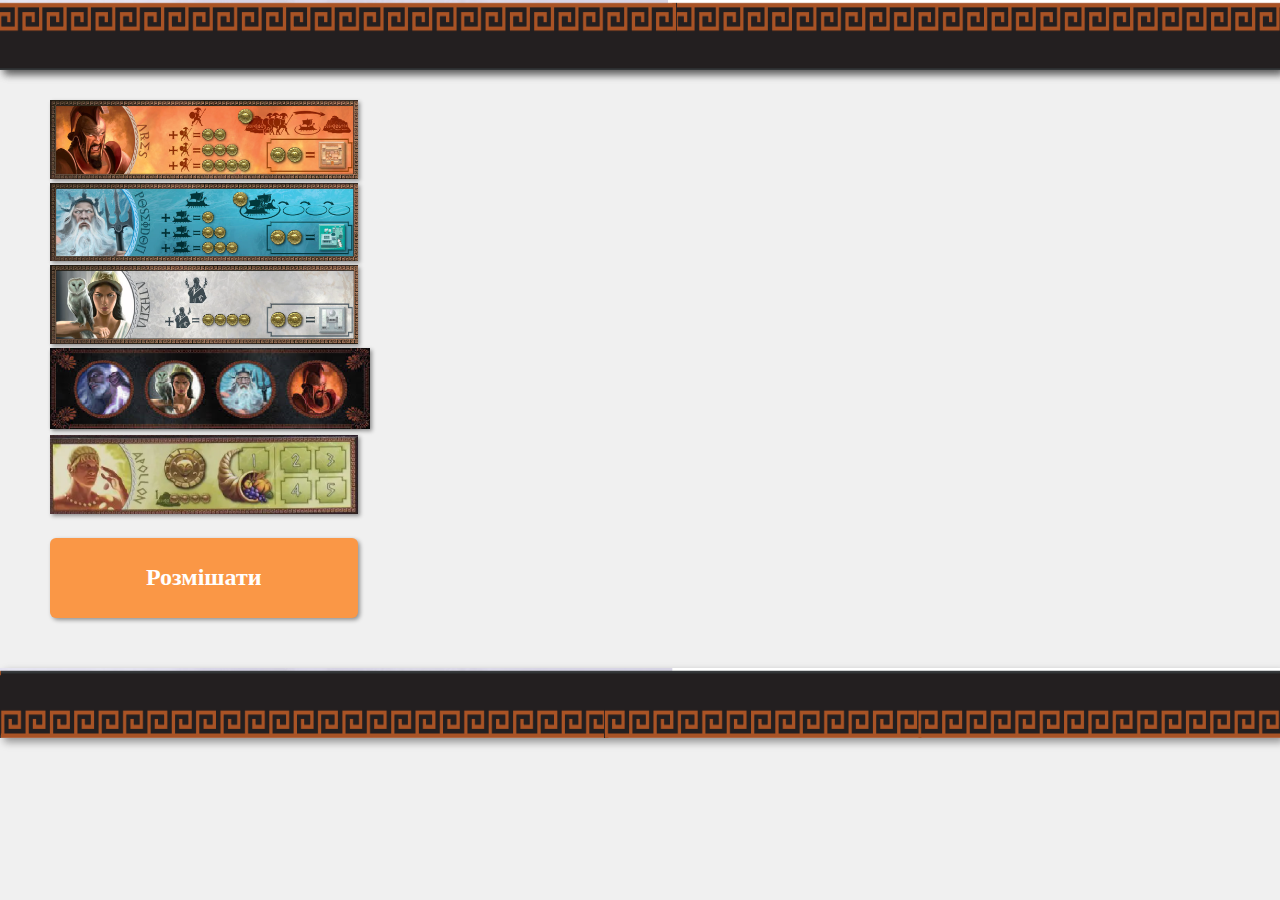
==== index.html @ 8fd79ff9 "start doing application fot web devices" ====
<!DOCTYPE html>
<html lang="en">
  <head>
    <meta charset="UTF-8" />
    <meta name="viewport" content="width=device-width, initial-scale=1.0" />
    <title>Cyclades randomizer</title>
    <link rel="stylesheet" href="css/styles.css" />
    <script src="script.js"></script>
  </head>
  <body>
    <div id="head">
      <img id="head" src="images/head_border.png" width="100%" alt="" />
    </div>
    <div id="main">
      <ul id="Gods_order">
        <li>
          <img
            class="swapable-img img_card"
            src="images/ares.png"
            alt="ares"
          /><br />
        </li>
        <li>
          <img
            class="swapable-img img_card"
            src="images/poseidon.png"
            alt="peseidon"
          /><br />
        </li>
        <li>
          <img
            class="swapable-img img_card"
            src="images/aphina.png"
            alt="aphina"
          /><br />
        </li>
        <li>
          <div>
            <img class="hidden_image img_card" src="images/gods.hidden.png" />

            <img
              class="swapable-img img_card"
              src="images/zeus.png"
              alt="zeus"
            /><br />
          </div>
        </li>
        <img
          class="img_card"
          id="apollon"
          src="images/apollon.png"
          alt="apollon"
        />
      </ul>
      <p>
        <button class="img_card button" onclick="shuffle_gods();">
          Розмішати
        </button>
      </p>
    </div>
    <div  >
      <img id="footer" src="images/bottom_border.png" width="100%" alt="" />
    </div>
  </body>
</html>
---- css/styles.css ----
* {
  list-style: none;
  margin: 0;
  padding: 0;
  background-color: rgb(240, 240, 240);
}
button {
  border: none;
  background: none;
  padding: 0;
  margin: 0;
  cursor: pointer;
}

#head,
#footer {
  background-color: rgb(240, 240, 240);
  font-size: xx-large;
  height: 70px;
  color: aliceblue;
  box-shadow: 4px 4px 8px rgba(0, 0, 0, 0.4);
}

#main {
  margin-top: 30px;
  margin-left: 50px;
}

.img_card {
  box-shadow: 2px 2px 4px rgba(0, 0, 0, 0.4);

  width: 25%;
}
.img_card:hover {
  box-shadow: 0px 0px 10px rgba(0, 0, 0, 0.5);
}
.hidden_image {
  position: absolute;
}

.button {
  margin-top: 20px;
  height: 80px;
  font-weight: bold;
  border-radius: 6px;
  background: #fa9746;
  font-size: x-large;
  font-family: Georgia, "Times New Roman", Times, serif;
  color: white;
}

#apollon {
  margin-top: 5px;
}
#footer {
  margin-top: 50px;
}

@media screen and (max-width: 500px) {
  .img_card {
    width: 80%;
  }
  .button {
    width: 70%;
  }

  #apollon {
    margin-top: 10px;
  }
}

@media screen and (max-width: 900px) and (max-height: 500px) {
  .img_card {
    width: 80%;
  }
  .button {
    width: 70%;
  }

  #apollon {
    margin-top: 10px;
  }
}
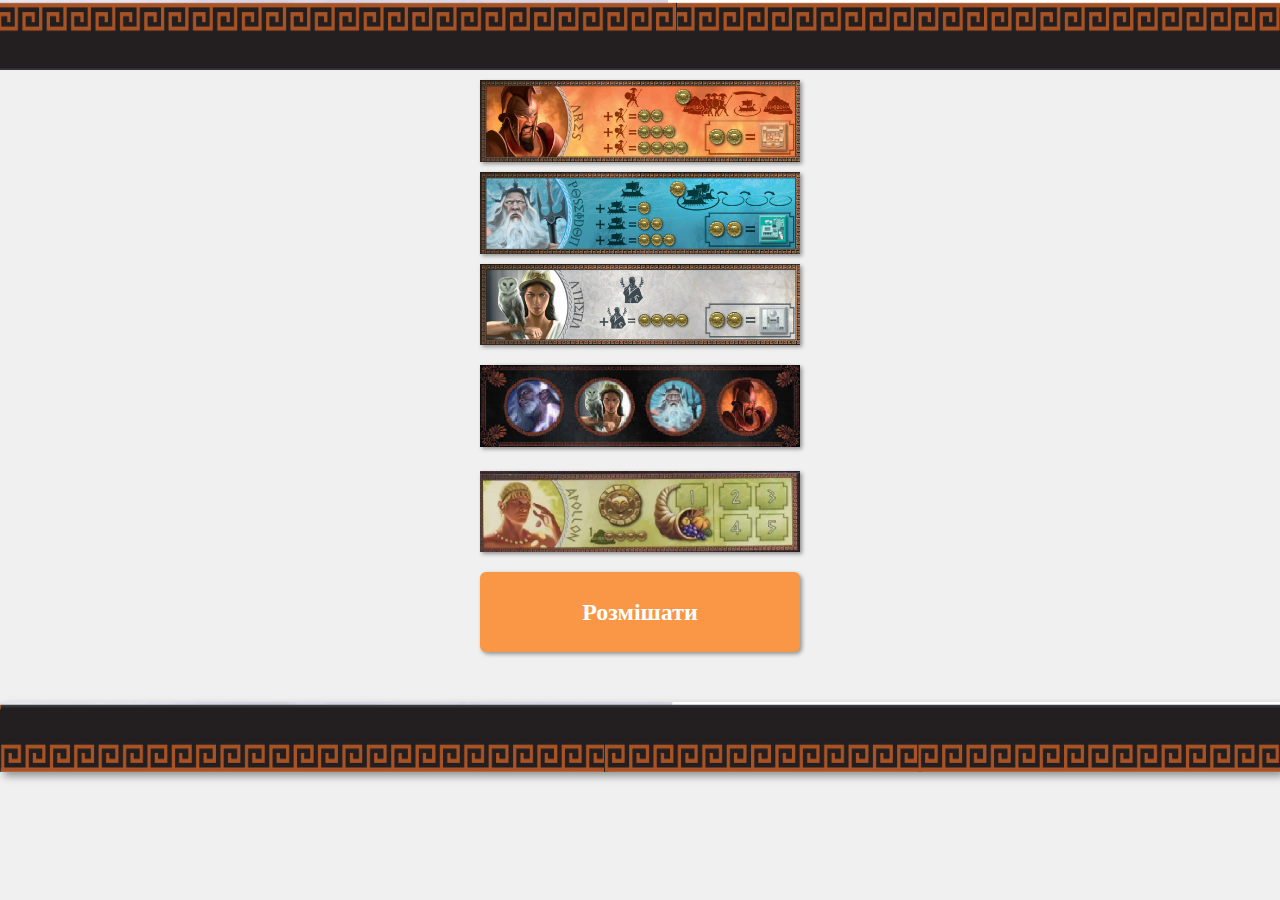
==== commit 89f6eb9b: "first mobile version for 4 playres" ====
--- a/index.html
+++ b/index.html
@@ -44,21 +44,20 @@
               alt="zeus"
             /><br />
           </div>
+          <img
+            class="img_card"
+            id="apollon"
+            src="images/apollon.png"
+            alt="apollon"
+          />
         </li>
-        <img
-          class="img_card"
-          id="apollon"
-          src="images/apollon.png"
-          alt="apollon"
-        />
       </ul>
-      <p>
-        <button class="img_card button" onclick="shuffle_gods();">
-          Розмішати
-        </button>
-      </p>
+      <button class="img_card button" onclick="shuffle_gods();">
+        Розмішати
+      </button>
     </div>
-    <div  >
+    <p></p>
+    <div>
       <img id="footer" src="images/bottom_border.png" width="100%" alt="" />
     </div>
   </body>
--- a/css/styles.css
+++ b/css/styles.css
@@ -22,13 +22,34 @@
 }
 
 #main {
-  margin-top: 30px;
-  margin-left: 50px;
+  display: flex;
+  flex-wrap: wrap;
+  justify-content: center;
+}
+
+#main li {
+  display: flex;
+  flex-wrap: wrap;
+  justify-content: center;
+
+  margin-top: 10px;
+}
+
+#main li div {
+  display: flex;
+  flex-wrap: wrap;
+  justify-content: center;
+  margin-top: 10px;
+}
+
+#gods_order {
+  display: flex;
+  flex-wrap: wrap;
+  margin-top: 10px;
 }
 
 .img_card {
   box-shadow: 2px 2px 4px rgba(0, 0, 0, 0.4);
-
   width: 25%;
 }
 .img_card:hover {
@@ -50,7 +71,7 @@
 }
 
 #apollon {
-  margin-top: 5px;
+  margin-top: 30px;
 }
 #footer {
   margin-top: 50px;
@@ -58,7 +79,7 @@
 
 @media screen and (max-width: 500px) {
   .img_card {
-    width: 80%;
+    width: 85%;
   }
   .button {
     width: 70%;
@@ -66,6 +87,13 @@
 
   #apollon {
     margin-top: 10px;
+  }
+  #main {
+    margin-top: 0;
+    margin-left: 0;
+  }
+  .img_card {
+    width: 90%;
   }
 }
 
@@ -77,6 +105,11 @@
     width: 70%;
   }
 
+  #main {
+    margin-top: 0;
+    margin-left: 0;
+  }
+
   #apollon {
     margin-top: 10px;
   }
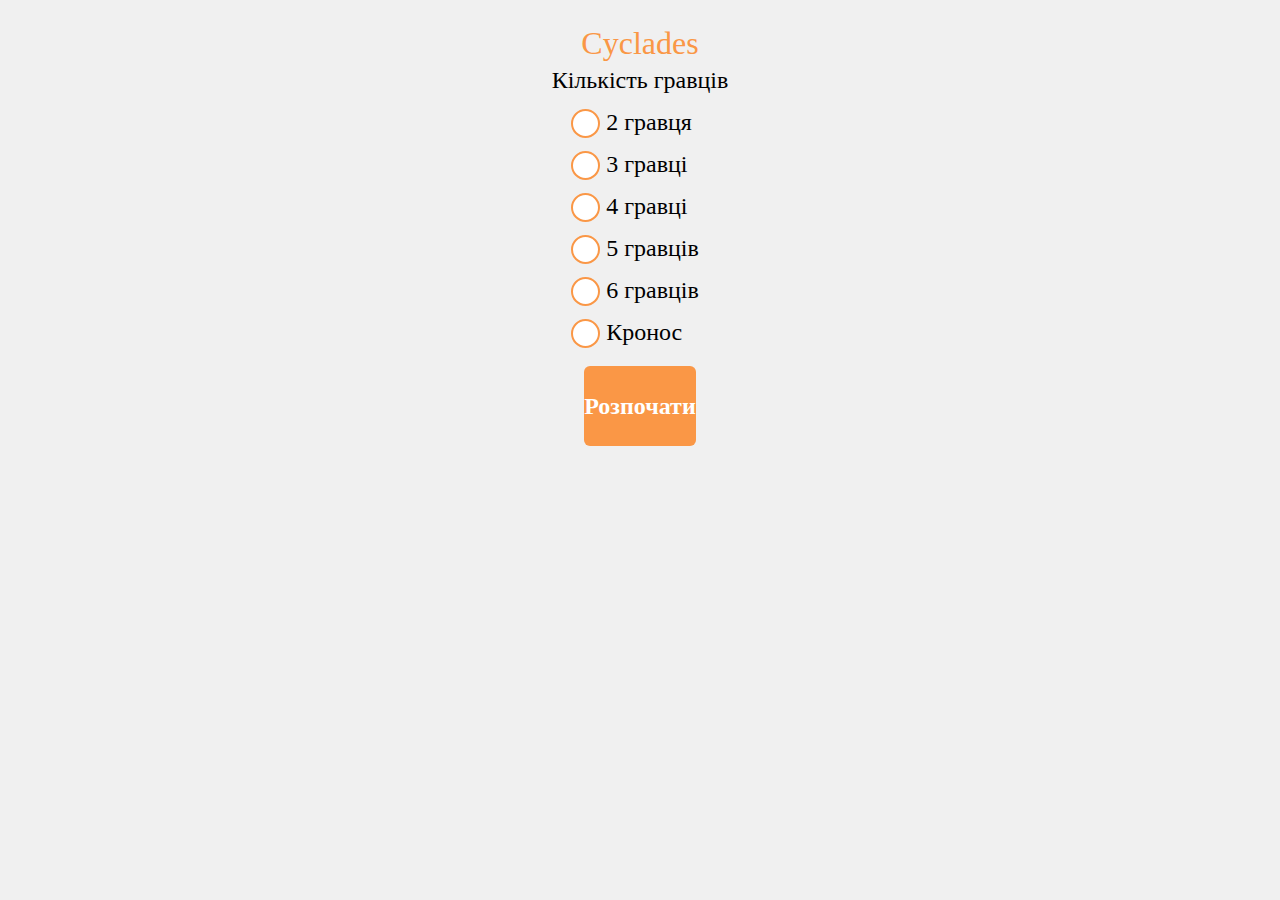
==== commit 1a2ca48e: "make index.html as a config game menu and menu as a rando,izer menu" ====
--- a/index.html
+++ b/index.html
@@ -3,62 +3,60 @@
   <head>
     <meta charset="UTF-8" />
     <meta name="viewport" content="width=device-width, initial-scale=1.0" />
-    <title>Cyclades randomizer</title>
     <link rel="stylesheet" href="css/styles.css" />
+    <title>Cyclades config</title>
     <script src="script.js"></script>
   </head>
   <body>
-    <div id="head">
-      <img id="head" src="images/head_border.png" width="100%" alt="" />
-    </div>
-    <div id="main">
-      <ul id="Gods_order">
-        <li>
-          <img
-            class="swapable-img img_card"
-            src="images/ares.png"
-            alt="ares"
-          /><br />
-        </li>
-        <li>
-          <img
-            class="swapable-img img_card"
-            src="images/poseidon.png"
-            alt="peseidon"
-          /><br />
-        </li>
-        <li>
-          <img
-            class="swapable-img img_card"
-            src="images/aphina.png"
-            alt="aphina"
-          /><br />
-        </li>
-        <li>
-          <div>
-            <img class="hidden_image img_card" src="images/gods.hidden.png" />
-
-            <img
-              class="swapable-img img_card"
-              src="images/zeus.png"
-              alt="zeus"
-            /><br />
-          </div>
-          <img
-            class="img_card"
-            id="apollon"
-            src="images/apollon.png"
-            alt="apollon"
-          />
-        </li>
-      </ul>
-      <button class="img_card button" onclick="shuffle_gods();">
-        Розмішати
-      </button>
-    </div>
-    <p></p>
-    <div>
-      <img id="footer" src="images/bottom_border.png" width="100%" alt="" />
+    <div id="main_conf" class="menu_container">
+      <div id="main_cyclades">Cyclades</div>
+      <div id="main_playres">Кількість гравців</div>
+      <div id="main_conf_players">
+        <ul>
+          <li>
+            <label class="checkpoint_container"
+              >2 гравця
+              <input type="radio" name="radio-group-players" />
+              <span class="radio-checkmark"></span>
+            </label>
+          </li>
+          <li>
+            <label class="checkpoint_container"
+              >3 гравці
+              <input type="radio" name="radio-group-players" />
+              <span class="radio-checkmark"></span>
+            </label>
+          </li>
+          <li>
+            <label class="checkpoint_container"
+              >4 гравці
+              <input type="radio" name="radio-group-players" />
+              <span class="radio-checkmark"></span>
+            </label>
+          </li>
+          <li>
+            <label class="checkpoint_container"
+              >5 гравців
+              <input type="radio" name="radio-group-players" />
+              <span class="radio-checkmark"></span>
+            </label>
+          </li>
+          <li>
+            <label class="checkpoint_container"
+              >6 гравців
+              <input type="radio" name="radio-group-players" />
+              <span class="radio-checkmark"></span>
+            </label>
+          </li>
+          <li></li>
+        </ul>
+        <label class="checkpoint_container"
+          >Кронос
+          <input type="checkbox" />
+          <span class="radio-checkmark"></span>
+        </label>
+      </div>
+      <button class="button button_start" href="menu.html">Розпочати</button>
     </div>
   </body>
 </html>
--- a/css/styles.css
+++ b/css/styles.css
@@ -21,31 +21,67 @@
   box-shadow: 4px 4px 8px rgba(0, 0, 0, 0.4);
 }
 
-#main {
+#head {
+  margin-bottom: 15px;
+}
+
+/* #main {
   display: flex;
   flex-wrap: wrap;
   justify-content: center;
-}
+  align-items: center;
+  flex-direction: column;
+  font-size: x-large;
+} */
 
-#main li {
+#main_conf {
   display: flex;
   flex-wrap: wrap;
   justify-content: center;
+  align-items: center;
+  flex-direction: column;
+  font-size: x-large;
+}
 
-  margin-top: 10px;
+#main_conf_players {
+  display: block;
+}
+
+#main_conf_players li {
+  margin-top: 15px;
+}
+
+#main_cyclades {
+  color: #fa9746;
+  font-size: xx-large;
+}
+
+#main_playres {
+  margin-top: 5px;
+  font-size: x-large;
 }
 
 #main li div {
   display: flex;
   flex-wrap: wrap;
   justify-content: center;
-  margin-top: 10px;
 }
 
 #gods_order {
   display: flex;
   flex-wrap: wrap;
-  margin-top: 10px;
+}
+.menu_container {
+  margin-top: 25px;
+  background-color: transparent;
+  display: flex;
+  flex-direction: column;
+  align-items: center;
+}
+
+.serivce_description {
+  color: black;
+  background-color: white;
 }
 
 .img_card {
@@ -73,8 +109,61 @@
 #apollon {
   margin-top: 30px;
 }
+
 #footer {
   margin-top: 50px;
+}
+input[type="radio"] {
+  display: none;
+}
+
+.checkpoint_container {
+  display: inline-block;
+  position: relative;
+  padding-left: 35px;
+  margin-right: 10px;
+  cursor: pointer;
+}
+
+.radio-checkmark {
+  position: absolute;
+  top: 0;
+  left: 0;
+  height: 25px;
+  width: 25px;
+  background-color: #fff;
+  border: 2px solid #fa9746;
+  border-radius: 50%; /* Make it a circle */
+}
+
+/* Style the radio checkmark when it's checked */
+input[type="radio"]:checked + .radio-checkmark::after {
+  content: "";
+  position: absolute;
+  top: 50%;
+  left: 50%;
+  transform: translate(-50%, -50%);
+  width: 10px;
+  height: 10px;
+  background-color: #fa9746;
+  border-radius: 50%; /* Make it a circle */
+  display: block;
+}
+
+input[type="checkbox"] {
+  display: none;
+}
+input[type="checkbox"]:checked + .radio-checkmark::after {
+  content: "";
+  position: absolute;
+  top: 50%;
+  left: 50%;
+  transform: translate(-50%, -50%);
+  width: 10px;
+  height: 10px;
+  background-color: #fa9746;
+  border-radius: 50%; /* Make it a circle */
+  display: block;
 }
 
 @media screen and (max-width: 500px) {
@@ -84,13 +173,12 @@
   .button {
     width: 70%;
   }
+  .button_start {
+    width: 60%;
+  }
 
   #apollon {
     margin-top: 10px;
-  }
-  #main {
-    margin-top: 0;
-    margin-left: 0;
   }
   .img_card {
     width: 90%;
@@ -105,11 +193,6 @@
     width: 70%;
   }
 
-  #main {
-    margin-top: 0;
-    margin-left: 0;
-  }
-
   #apollon {
     margin-top: 10px;
   }
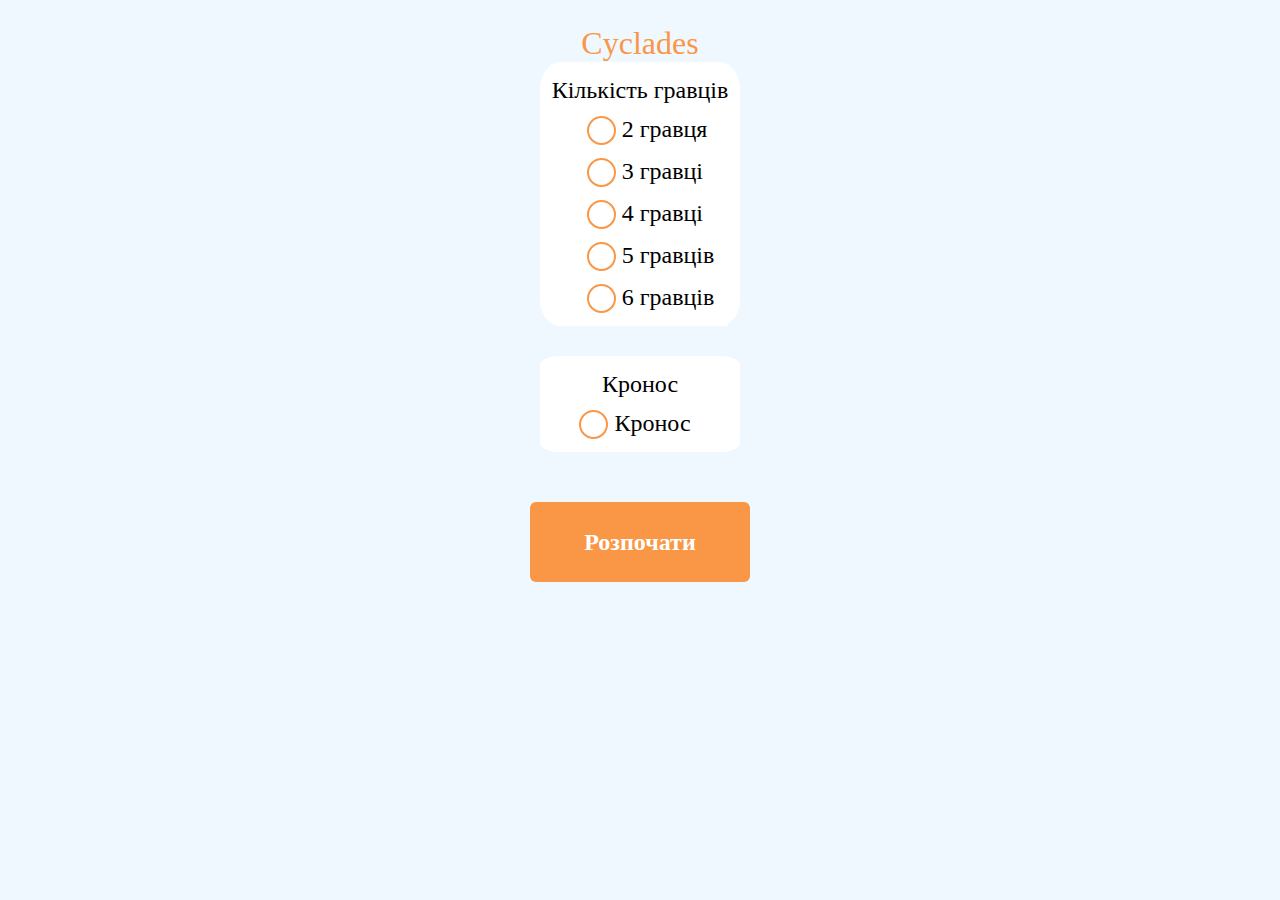
==== commit d8f60aff: "index already finished" ====
--- a/index.html
+++ b/index.html
@@ -10,53 +10,62 @@
   <body>
     <div id="main_conf" class="menu_container">
       <div id="main_cyclades">Cyclades</div>
-      <div id="main_playres">Кількість гравців</div>
-      <div id="main_conf_players">
+      <div id="main_conf_players" class="card">
+        <div class="main_title">Кількість гравців</div>
         <ul>
           <li>
             <label class="checkpoint_container"
               >2 гравця
-              <input type="radio" name="radio-group-players" />
+              <input type="radio" name="radio-group-players" value="4" />
               <span class="radio-checkmark"></span>
             </label>
           </li>
           <li>
             <label class="checkpoint_container"
               >3 гравці
-              <input type="radio" name="radio-group-players" />
+              <input type="radio" name="radio-group-players" value="3" />
               <span class="radio-checkmark"></span>
             </label>
           </li>
           <li>
             <label class="checkpoint_container"
               >4 гравці
-              <input type="radio" name="radio-group-players" />
+              <input type="radio" name="radio-group-players" value="4" />
               <span class="radio-checkmark"></span>
             </label>
           </li>
           <li>
             <label class="checkpoint_container"
               >5 гравців
-              <input type="radio" name="radio-group-players" />
+              <input type="radio" name="radio-group-players" value="5" />
               <span class="radio-checkmark"></span>
             </label>
           </li>
           <li>
-            <label class="checkpoint_container"
-              >6 гравців
-              <input type="radio" name="radio-group-players" />
+            <label class="checkpoint_container">
+              6 гравців
+              <input
+                id="players6"
+                type="radio"
+                name="radio-group-players"
+                value="6"
+              />
               <span class="radio-checkmark"></span>
             </label>
           </li>
-          <li></li>
         </ul>
-        <label class="checkpoint_container"
-          >Кронос
-          <input type="checkbox" />
+      </div>
+      <div class="card">
+        <div class="main_title">Кронос</div>
+        <label class="checkpoint_container">
+          Кронос
+          <input id="kronosCheckbox" type="checkbox" value="true" />
           <span class="radio-checkmark"></span>
         </label>
       </div>
-      <button class="button button_start" href="menu.html">Розпочати</button>
     </div>
+    <a class="button_start" href="#" id="startButton">
+      <button class="button">Розпочати</button>
+    </a>
   </body>
 </html>
--- a/css/styles.css
+++ b/css/styles.css
@@ -2,7 +2,11 @@
   list-style: none;
   margin: 0;
   padding: 0;
-  background-color: rgb(240, 240, 240);
+  background-color: aliceblue;
+}
+
+a.button_start {
+  text-decoration: none; /* Видалити підчеркування тексту */
 }
 button {
   border: none;
@@ -25,14 +29,14 @@
   margin-bottom: 15px;
 }
 
-/* #main {
+#main {
   display: flex;
   flex-wrap: wrap;
   justify-content: center;
   align-items: center;
   flex-direction: column;
   font-size: x-large;
-} */
+}
 
 #main_conf {
   display: flex;
@@ -44,11 +48,21 @@
 }
 
 #main_conf_players {
-  display: block;
+  display: flex;
+  flex-direction: column;
 }
 
 #main_conf_players li {
-  margin-top: 15px;
+  margin-left: 35px;
+  background-color: #fff;
+}
+
+#main_conf_players li label {
+  background-color: #fff;
+}
+#main_conf_players ul {
+  background-color: #fff;
+  border-radius: 50%;
 }
 
 #main_cyclades {
@@ -56,21 +70,16 @@
   font-size: xx-large;
 }
 
-#main_playres {
-  margin-top: 5px;
-  font-size: x-large;
-}
-
-#main li div {
-  display: flex;
-  flex-wrap: wrap;
-  justify-content: center;
-}
-
-#gods_order {
-  display: flex;
-  flex-wrap: wrap;
-}
+.main_title {
+  display: flex;
+  justify-content: center;
+  margin-top: 15px;
+  margin-bottom: 12px;
+  font-size: x-large;
+  background-color: #fff;
+  border-radius: 50%;
+}
+
 .menu_container {
   margin-top: 25px;
   background-color: transparent;
@@ -79,9 +88,16 @@
   align-items: center;
 }
 
-.serivce_description {
-  color: black;
+.card {
+  display: flex;
+  justify-content: center;
+  flex-direction: column;
   background-color: white;
+  border-radius: 10%;
+  margin-bottom: 30px;
+  flex-wrap: wrap;
+  align-content: center;
+  width: 200px;
 }
 
 .img_card {
@@ -93,11 +109,14 @@
 }
 .hidden_image {
   position: absolute;
+  display: none;
+  width: 25%;
 }
 
 .button {
   margin-top: 20px;
   height: 80px;
+  width: 220px;
   font-weight: bold;
   border-radius: 6px;
   background: #fa9746;
@@ -105,7 +124,10 @@
   font-family: Georgia, "Times New Roman", Times, serif;
   color: white;
 }
-
+.button_start {
+  display: flex;
+  justify-content: center;
+}
 #apollon {
   margin-top: 30px;
 }
@@ -118,10 +140,12 @@
 }
 
 .checkpoint_container {
+  background-color: #fff;
   display: inline-block;
   position: relative;
   padding-left: 35px;
   margin-right: 10px;
+  margin-bottom: 15px;
   cursor: pointer;
 }
 
@@ -171,9 +195,6 @@
     width: 85%;
   }
   .button {
-    width: 70%;
-  }
-  .button_start {
     width: 60%;
   }
 
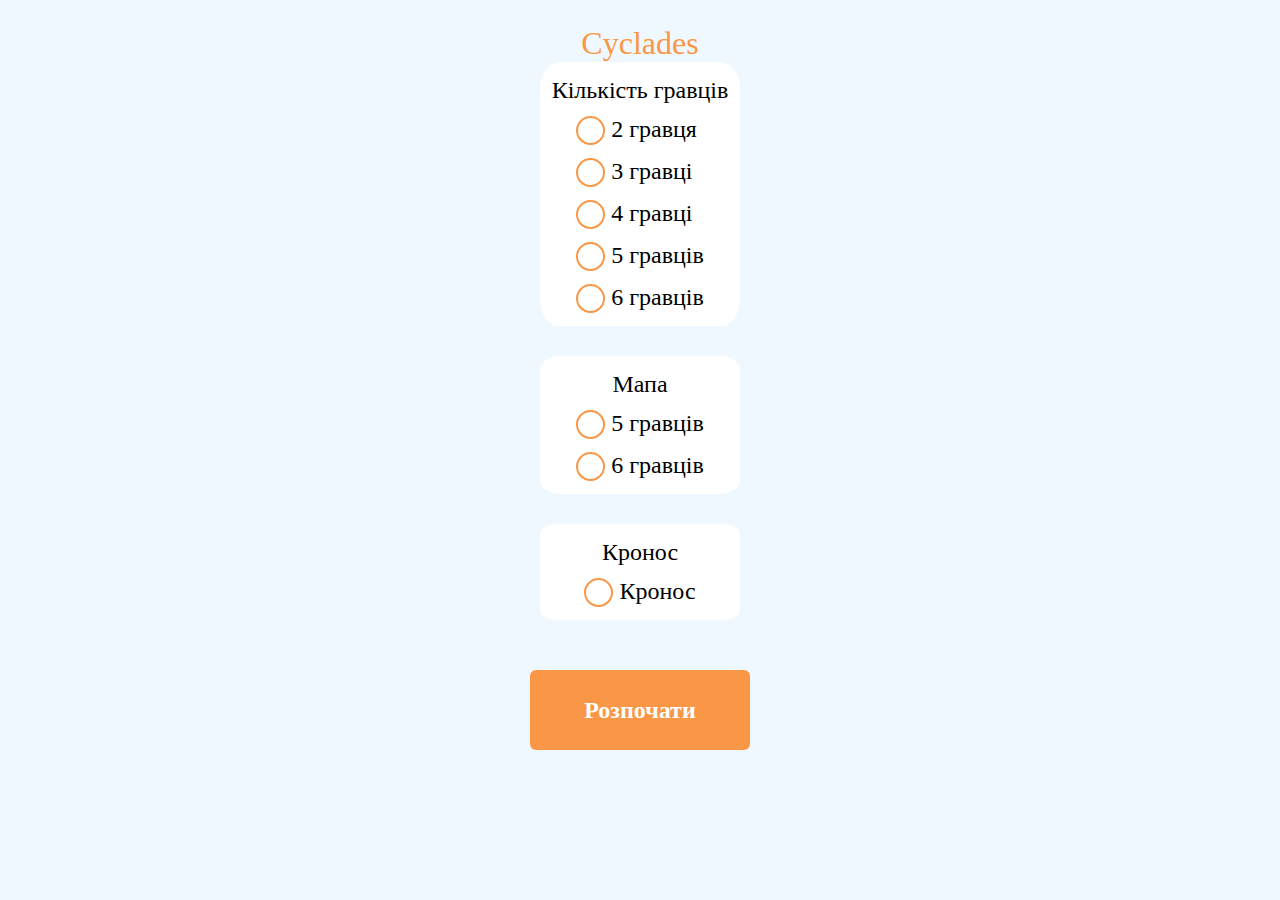
==== commit c984f0c8: "add map size checkbox to the config page and change some scripts" ====
--- a/index.html
+++ b/index.html
@@ -9,47 +9,61 @@
   </head>
   <body>
     <div id="main_conf" class="menu_container">
-      <div id="main_cyclades">Cyclades</div>
-      <div id="main_conf_players" class="card">
+      <div id="main_cyclades_title">Cyclades</div>
+      <div class="card">
         <div class="main_title">Кількість гравців</div>
-        <ul>
+        <ul class="checkpoint_container">
           <li>
-            <label class="checkpoint_container"
+            <label class="checkpoint_button"
               >2 гравця
               <input type="radio" name="radio-group-players" value="4" />
               <span class="radio-checkmark"></span>
             </label>
           </li>
           <li>
-            <label class="checkpoint_container"
+            <label class="checkpoint_button"
               >3 гравці
               <input type="radio" name="radio-group-players" value="3" />
               <span class="radio-checkmark"></span>
             </label>
           </li>
           <li>
-            <label class="checkpoint_container"
+            <label class="checkpoint_button"
               >4 гравці
               <input type="radio" name="radio-group-players" value="4" />
               <span class="radio-checkmark"></span>
             </label>
           </li>
           <li>
-            <label class="checkpoint_container"
+            <label class="checkpoint_button"
               >5 гравців
               <input type="radio" name="radio-group-players" value="5" />
               <span class="radio-checkmark"></span>
             </label>
           </li>
           <li>
-            <label class="checkpoint_container">
+            <label class="checkpoint_button">
               6 гравців
-              <input
-                id="players6"
-                type="radio"
-                name="radio-group-players"
-                value="6"
-              />
+              <input type="radio" name="radio-group-players" value="6" />
+              <span class="radio-checkmark"></span>
+            </label>
+          </li>
+        </ul>
+      </div>
+      <div class="card">
+        <div class="main_title">Мапа</div>
+        <ul class="checkpoint_container">
+          <li>
+            <label class="checkpoint_button">
+              5 гравців
+              <input type="radio" name="radio-group-map-size" value="5" />
+              <span class="radio-checkmark"></span>
+            </label>
+          </li>
+          <li>
+            <label class="checkpoint_button">
+              6 гравців
+              <input type="radio" name="radio-group-map-size" value="6" />
               <span class="radio-checkmark"></span>
             </label>
           </li>
@@ -57,9 +71,9 @@
       </div>
       <div class="card">
         <div class="main_title">Кронос</div>
-        <label class="checkpoint_container">
+        <label class="checkpoint_button">
           Кронос
-          <input id="kronosCheckbox" type="checkbox" value="true" />
+          <input id="kronosImage" type="checkbox" value="true" />
           <span class="radio-checkmark"></span>
         </label>
       </div>
--- a/css/styles.css
+++ b/css/styles.css
@@ -47,16 +47,6 @@
   font-size: x-large;
 }
 
-#main_conf_players {
-  display: flex;
-  flex-direction: column;
-}
-
-#main_conf_players li {
-  margin-left: 35px;
-  background-color: #fff;
-}
-
 #main_conf_players li label {
   background-color: #fff;
 }
@@ -65,9 +55,18 @@
   border-radius: 50%;
 }
 
-#main_cyclades {
+#main_cyclades_title {
   color: #fa9746;
   font-size: xx-large;
+}
+
+.checkpoint_container {
+  display: flex;
+  justify-content: center;
+  flex-direction: column;
+  background-color: white;
+  flex-wrap: wrap;
+  align-content: center;
 }
 
 .main_title {
@@ -98,6 +97,13 @@
   flex-wrap: wrap;
   align-content: center;
   width: 200px;
+}
+.card ul {
+  background-color: #fff;
+}
+
+.card li {
+  background-color: #fff;
 }
 
 .img_card {
@@ -139,12 +145,11 @@
   display: none;
 }
 
-.checkpoint_container {
+.checkpoint_button {
   background-color: #fff;
   display: inline-block;
   position: relative;
   padding-left: 35px;
-  margin-right: 10px;
   margin-bottom: 15px;
   cursor: pointer;
 }
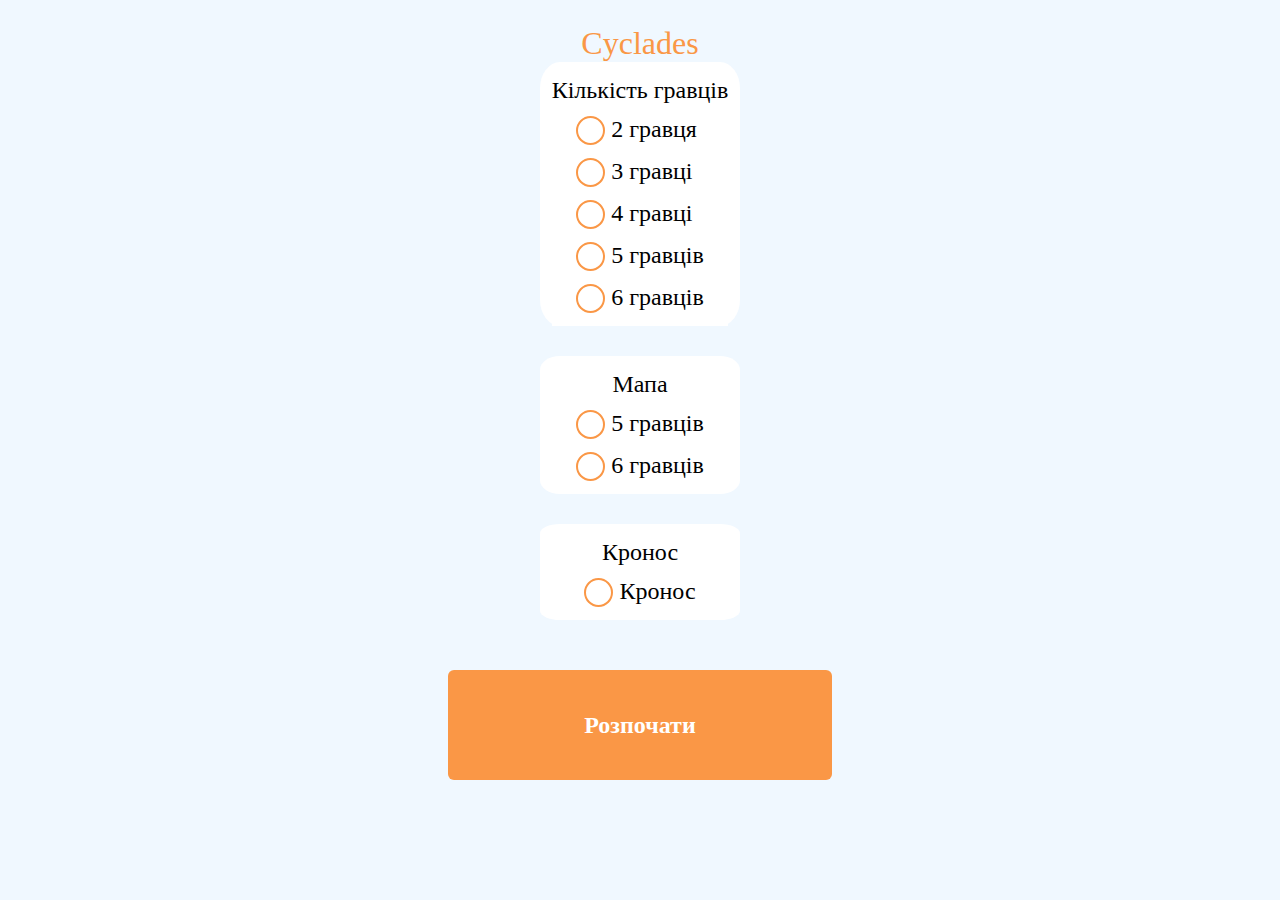
==== commit e58eb03f: "make some changes in config menu and change god hidden display" ====
--- a/index.html
+++ b/index.html
@@ -16,14 +16,24 @@
           <li>
             <label class="checkpoint_button"
               >2 гравця
-              <input type="radio" name="radio-group-players" value="4" />
+              <input
+                id="2 player"
+                type="radio"
+                name="radio-group-players"
+                value="4"
+              />
               <span class="radio-checkmark"></span>
             </label>
           </li>
           <li>
             <label class="checkpoint_button"
               >3 гравці
-              <input type="radio" name="radio-group-players" value="3" />
+              <input
+                id="3 player"
+                type="radio"
+                name="radio-group-players"
+                value="3"
+              />
               <span class="radio-checkmark"></span>
             </label>
           </li>
@@ -44,7 +54,12 @@
           <li>
             <label class="checkpoint_button">
               6 гравців
-              <input type="radio" name="radio-group-players" value="6" />
+              <input
+                id="6 player"
+                type="radio"
+                name="radio-group-players"
+                value="6"
+              />
               <span class="radio-checkmark"></span>
             </label>
           </li>
@@ -56,14 +71,24 @@
           <li>
             <label class="checkpoint_button">
               5 гравців
-              <input type="radio" name="radio-group-map-size" value="5" />
+              <input
+                id="5 map size"
+                type="radio"
+                name="radio-group-map-size"
+                value="5"
+              />
               <span class="radio-checkmark"></span>
             </label>
           </li>
           <li>
             <label class="checkpoint_button">
               6 гравців
-              <input type="radio" name="radio-group-map-size" value="6" />
+              <input
+                id="6 map size"
+                type="radio"
+                name="radio-group-map-size"
+                value="6"
+              />
               <span class="radio-checkmark"></span>
             </label>
           </li>
--- a/css/styles.css
+++ b/css/styles.css
@@ -108,21 +108,35 @@
 
 .img_card {
   box-shadow: 2px 2px 4px rgba(0, 0, 0, 0.4);
-  width: 25%;
+  width: 30%;
 }
 .img_card:hover {
   box-shadow: 0px 0px 10px rgba(0, 0, 0, 0.5);
 }
+#gods_order {
+  width: 100%;
+  margin-bottom: 20px;
+}
+#gods_order li {
+  display: flex;
+  justify-content: center;
+  margin-top: 20px;
+}
+#gods_order div {
+  display: flex;
+  margin-top: 20px;
+  justify-content: center;
+}
+
 .hidden_image {
   position: absolute;
   display: none;
-  width: 25%;
 }
 
 .button {
   margin-top: 20px;
-  height: 80px;
-  width: 220px;
+  height: 110px;
+  width: 30%;
   font-weight: bold;
   border-radius: 6px;
   background: #fa9746;
@@ -134,13 +148,7 @@
   display: flex;
   justify-content: center;
 }
-#apollon {
-  margin-top: 30px;
-}
-
-#footer {
-  margin-top: 50px;
-}
+
 input[type="radio"] {
   display: none;
 }
@@ -203,12 +211,16 @@
     width: 60%;
   }
 
-  #apollon {
-    margin-top: 10px;
-  }
   .img_card {
     width: 90%;
   }
+
+  /* #gods_order li {
+    margin-top: 10px;
+  }
+  #gods_order div {
+    margin-top: 10px;
+  } */
 }
 
 @media screen and (max-width: 900px) and (max-height: 500px) {
@@ -219,7 +231,10 @@
     width: 70%;
   }
 
-  #apollon {
-    margin-top: 10px;
-  }
-}
+  /* #gods_order li {
+    margin-top: 10px;
+  }
+  #gods_order div {
+    margin-top: 10px;
+  } */
+}
